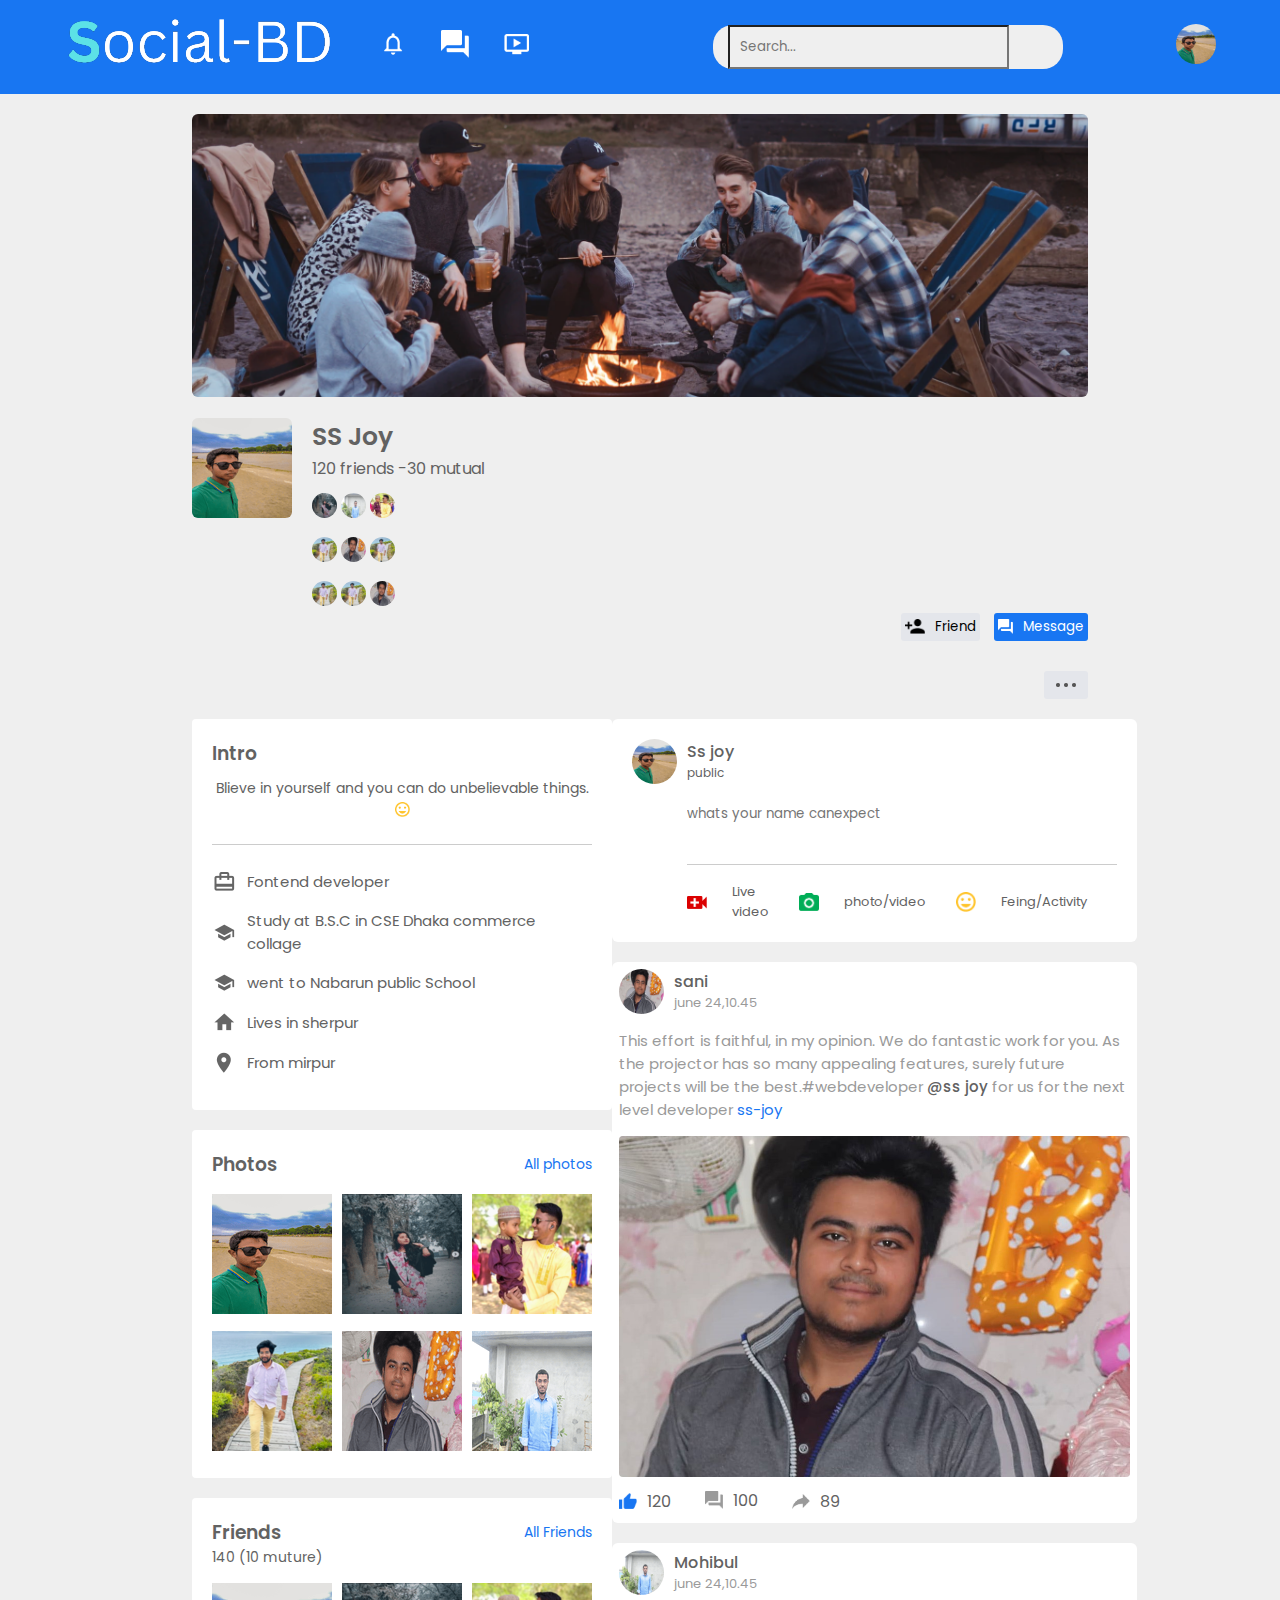
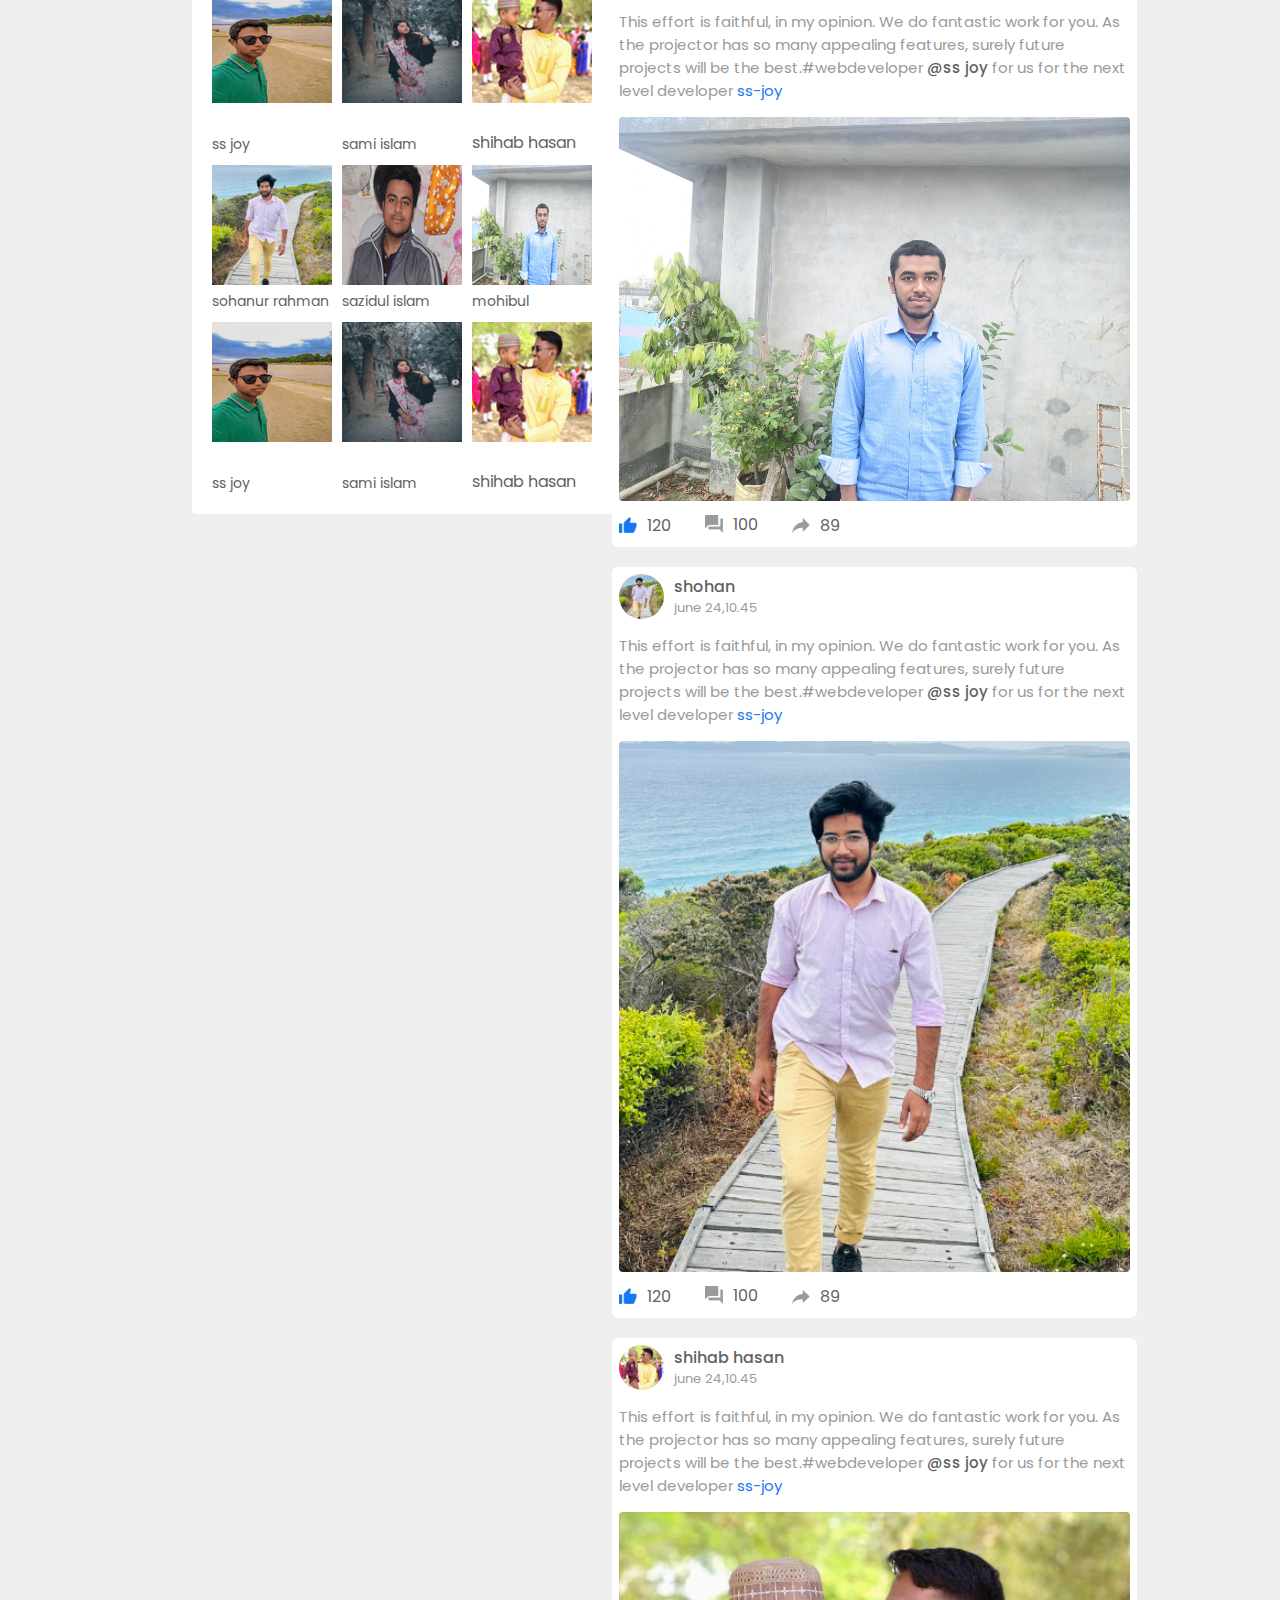
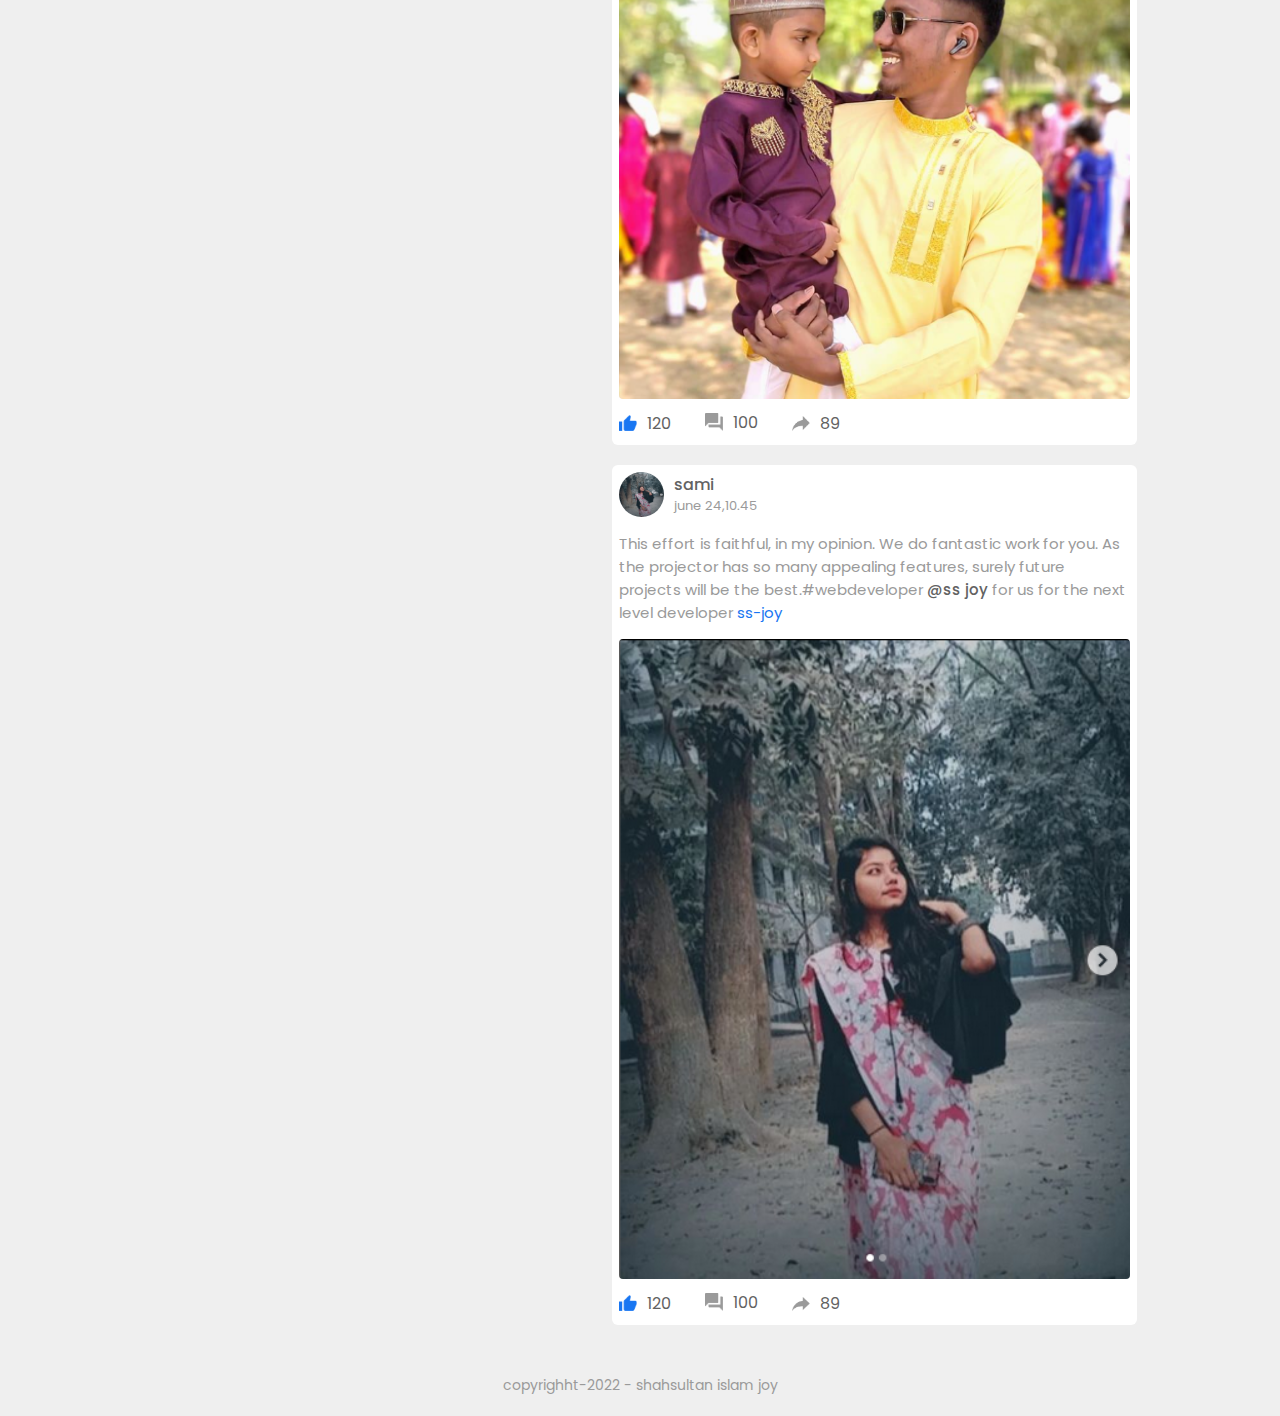
==== profile.html @ 5154b42f "ph social" ====
<!DOCTYPE html>
<html lang="en">
<head>
    <meta charset="UTF-8">
    <meta http-equiv="X-UA-Compatible" content="IE=edge">
    <meta name="viewport" content="width=device-width, initial-scale=1.0">
    
    <title>profile social media</title>
<!-- custom css -->

    <link rel="stylesheet" href="style.css">
    <link rel="stylesheet" href="./responsive.css">

     <!-- tailwind and daisy ui cdn -->

     <link href="https://cdn.jsdelivr.net/npm/daisyui@3.2.1/dist/full.css" rel="stylesheet" type="text/css" />
     <script src="https://cdn.tailwindcss.com"></script>
     <!-- Google font Poppins -->
     <link rel="preconnect" href="https://fonts.googleapis.com">
     <link rel="preconnect" href="https://fonts.gstatic.com" crossorigin>
     <link href="https://fonts.googleapis.com/css2?family=Poppins:wght@400;500;600;700;800&display=swap"
         rel="stylesheet">
 <!-- --------------font asewome------------ -->
 <link rel="stylesheet" href="https://cdnjs.cloudflare.com/ajax/libs/font-awesome/6.5.1/css/all.min.css" integrity="sha512-DTOQO9RWCH3ppGqcWaEA1BIZOC6xxalwEsw9c2QQeAIftl+Vegovlnee1c9QX4TctnWMn13TZye+giMm8e2LwA==" crossorigin="anonymous" referrerpolicy="no-referrer" />
     <!-- tailwind custom classes -->
     <script>
         tailwind.config = {
             theme: {
                 extend: {
                     colors: {
                         btn: '#da373d',
                         'primary': '#E76F51',
                         'primary-bg': 'rgba(231, 111, 81, 0.10)',
                     }
                 }
             }
         }
     </script>
 
     <!-- custom styles -->
     <style>
         .font-poppins {
             font-family: 'Poppins', sans-serif;
         }
     </style>

</head>
<body>
   
    <nav>

        <!-- ----------------- left nav --------------------------->
        
           <div class="nav-left">
            <a href="./index.html"><img src="./images/Social-BD LOGO.png" ></a>
      
            
            <ul>
               
                <li><img src="./images/notification.png" alt=""></li>
                <li><img src="./images/message.png" alt=""></li>
                <li><img src="./images/video.png" alt=""></li>
            </ul>
             </div>
        
        <!-- right  nav -->
        
        
            <div class="nav-right"></div>
        
               
             
        
            <div class="search-box">
                <div class="border rounded overflow-hidden flex">
                    <input type="text" class="px-4 py-2" placeholder="Search...">
                    <!-- <button class="flex items-center bg-slate-400 justify-center px-4 border-l">
                      <svg class="h-4 w-4 text-grey-dark" fill="currentColor" xmlns="http://www.w3.org/2000/svg" viewBox="0 0 24 24"><path d="M16.32 14.9l5.39 5.4a1 1 0 0 1-1.42 1.4l-5.38-5.38a8 8 0 1 1 1.41-1.41zM10 16a6 6 0 1 0 0-12 6 6 0 0 0 0 12z"/></svg>
                    </button> -->
                  </div>
                <!-- <img src="./images/search.png" >
                <input type="text" placeholder="Search">
                <div class="profile-deatils">

                  

                    <div class="pd-left"></div>

        
                    <div class="pd-right"></div>

                </div> -->
            </div>
          
        <div class="nav-user-icon online" onclick="settingMenuToggle()">
           <img src="./images/friend/joy.png" >
        </div>
        <!-- --  setting ------------ -->
        
        <div class="settings-menu">
        
            <!-- dark mode -->
        
            <div id="dark-btn" class="dark-btn-on">
                <span></span>
            </div>
        <!-- iner -->
        
           <div class="setting-menu-inner">
                <div class="user-profile">
                    <img src="./images/friend/joy.png" alt="">
                    <div>
                        <p>Ss joy</p>
                       <a href="./profile.html"> see your profile</a>

                </div>
            </div>
            <!--  -->
            <hr>
            <div class="user-profile">
                <img src="./images/feedback.png" alt="">
                <div>
                    <p>Give Feedback</p>
                   <a href="#"> Help us improve develop</a>
            </div>
            </div>
            <hr>
          
        
        <!-- setting links -->
            <div class="settings-links">
                <img src="./images/setting.png" alt="" class="settings-icon">
                <a href="http://">Settings Privacy <img src="./images/arrow.png" alt="" width="10px"> </a>
        
        
            </div>
        
            <!-- help -->
        
            <div class="settings-links">
                <img src="./images/help.png" alt="" class="settings-icon">
                <a href="http://">Help & Support <img src="./images/arrow.png" alt="" width="10px"> </a>
            </div>
        
            <!-- disply -->
        <div class="settings-links">
                <img src="./images/display.png" alt="" class="settings-icon">
                <a href="http://">Display & Accessibility <img src="./images/arrow.png" alt="" width="10px"> </a>
            </div>  
             <!-- logout -->
        
             <div class="settings-links">
                <img src="./images/logout.png" alt="" class="settings-icon">
                <a href="http://">Logout <img src="./images/arrow.png" alt="" width="10px"> </a>
            </div>
            
           
        
            
        
        
        </nav>


    



<!-- ----------------------profile page -->
<!-- -********************** -->

<div class="profile-container">
    <img src="./images/cover.png" alt="" class="cover-img">
    <div class="profile-deatils">
        <div class="pd-left">

            <div class="pd-row">

            <img src="./images/friend/joy.png" alt="" class="pd-image">
            <div class="text-blue-300">
                <h3>SS Joy</h3>
                <p>120 friends -30 mutual</p>
                <div  class="flex gap-2">
                    <div>
                        <img src="./images/friend/sami (1).png" alt="">
                <img src="./images/friend/mohibul (1).png" alt="">
                <img src="./images/friend/shahib (1).png" alt="">
                    </div>
                <div>
                    <img src="./images/friend/shohan (1).png" alt="">
                <img src="./images/friend/sani (1).png" alt=""> 
                
                <img src="./images/friend/shohan (1).png" alt="">
                
                </div>
                <div>
                    <img src="./images/friend/shohan (1).png" alt="">
                    <img src="./images/friend/shohan (1).png" alt="">
                <img src="./images/friend/sani (1).png" alt=""> 
                
                
                </div>
                </div>
               
            </div>

            </div>

        </div>

        <!-- pd right -------------->

        <div class="pd-right">

           <!-- 1st -->
            <button type="
            button"><img src="./images/add-friends.png" alt="">Friend</button>
            <!-- 2nd -->
            <button type="
            button"><img src="./images/message.png" alt="">Message</button>

            <br>
            <a href="http://"><img src="images/more.png" alt=""></a>
            <!--  -->
        </div>
    </div>

    <!-- info  -->

<div class="profile-info">
    <div class="info-col">
        <div class="profile-intro">
            <h3>Intro</h3>
            <p class="intro-text"> Blieve in yourself and you can do unbelievable things. <img src="./images/feeling.png" alt=""></p>
            <hr>
            <ul>
                <li><img src="./images/profile-job.png" alt=""> Fontend developer</li>
                <li><img src="./images/profile-study.png" alt="">Study at B.S.C in CSE Dhaka commerce collage </li>
                <li><img src="./images/profile-study.png" alt=""> went to  Nabarun public School </li>
                <li><img src="./images/profile-home.png" alt="">Lives in sherpur</li>
                <li><img src="./images/profile-location.png" alt="">From mirpur</li>

            </ul>
        </div>
<!-- 2nd -->
<div class="profile-intro">

    <div class="title-box">
        <h3>Photos</h3>
        <a href="http://">All photos</a>
    </div>

    
    <div class="photo-box">
        
        <div><img src="./images/friend/joy.png" alt=""></div>
        <div><img src="./images/friend/sami (1).png" alt=""></div>
        <div><img src="./images/friend/shahib (1).png"" ></div>
        <div><img src="./images/friend/shohan (1).png" alt=""></div>
        <div><img src="./images/friend/sani (1).png" alt=""></div>
        <div><img src="./images/friend/mohibul (1).png" alt=""></div>
    </div>
</div>

<!------ friend ---->

<div class="profile-intro">

    <div class="title-box">
        <h3>Friends</h3>
        <a href="http://">All Friends</a>
    </div>

    
    <p> 140 (10 muture)</p>
    <div class="friends-box">
        
        
        <div><img src="./images/friend/joy.png" alt=""><p>ss joy</p></div>
        <div><img src="./images/friend/sami (1).png" alt=""><p>sami islam</p></div>
        <div><img src="./images/friend/shahib (1).png"" >shihab hasan</div>
        <div><img src="./images/friend/shohan (1).png" alt=""><p>sohanur rahman</p></div>
        <div><img src="./images/friend/sani (1).png" alt=""><p>sazidul islam</p></div>
        <div><img src="./images/friend/mohibul (1).png" alt=""><p>mohibul</p></div>
        <div><img src="./images/friend/joy.png" alt=""><p>ss joy</p></div>
        <div><img src="./images/friend/sami (1).png" alt=""><p>sami islam</p></div>
        <div><img src="./images/friend/shahib (1).png"" >shihab hasan</div>
       
        
    </div>
</div>


    </div>

    
    <!-- post col -->
    <div class="post-col">

        <div class="write-post-container">
            <div class="user-profile">
                <img src="./images/friend/joy.png" alt="">
                <div>
                    <p>Ss joy</p>
                    <small><i class="fa-solid fa-caret-down"></i>public</small>
                </div>
            </div>
        
            <div class="post-input-container">
                <textarea rows="3" placeholder="whats your name canexpect"></textarea>
                <div class="add-post-links">
                    <a href="http://" ><img src="./images/live-video.png" alt="">Live video</a>
                    
                    <a href="http://" ><img src="./images/photo.png" alt="">photo/video</a>
                    <a href="http://" ><img src="./images/feeling.png" alt="">Feing/Activity</a>
                </div>
            </div>
        </div>
        
        
          <!--------- post container  1st ----- -->
        
          <div class="post-container">
        
            <div class="post-row">
        
                <div class="user-profile">
                    <img src="./images/friend/sani (1).png" alt="">
                    <div>
                        <p>sani</p>
                        <span><i class="fa-solid fa-caret-down"></i>
                        june 24,10.45</span>
                    </div>
                    
                </div>
                <a href="http://"><i class="fa-solid fa-ellipsis-v"></i></a>
        
            </div>
        
        
            
            <p class="post-text" >This effort is faithful, in my opinion. We do fantastic work for you.
As the projector has so many appealing features, surely future projects
 will be the best.#webdeveloper<span> @ss joy</span> for us for the next level developer <a href="http://">ss-joy</a></p>
            <img src="./images/sani.jpg" alt="" class="post-img">
        
        
        <div class="post-row">
            <div class="activity-icons">
        
            
            
                <div><img src="./images/like-blue.png" alt="">120</div>
                <div><img src="./images/comments.png" alt="">100</div>
                <div><img src="./images/share.png" alt="">89</div>
            </div>
        
        <div class="post-profile-icon">
            <img src="./images/profile.png" alt=""><i class="fa-solid fa-caret-down"></i>
        </div>
        
        </div>
        
        </div>
        
        <!--         post 2nd        -->
        
        <div class="post-container">
        
            <div class="post-row">
        
                <div class="user-profile">
                    <img src="./images/friend/mohibul (1).png" alt="">
                    <div>
                        <p>Mohibul</p>
                        <span><i class="fa-solid fa-caret-down"></i>
                        june 24,10.45</span>
                    </div>
                    
                </div>
                <a href="http://"><i class="fa-solid fa-ellipsis-v"></i></a>
        
            </div>
        
        
            
            <p class="post-text" >This effort is faithful, in my opinion. We do fantastic work for you.
As the projector has so many appealing features, surely future projects
 will be the best.#webdeveloper<span> @ss joy</span> for us for the next level developer <a href="http://">ss-joy</a></p>
            <img src="./images/mohibul.jpg" alt="" class="post-img">
        
        
        <div class="post-row">
            <div class="activity-icons">
        
            
            
                <div><img src="./images/like-blue.png" alt="">120</div>
                <div><img src="./images/comments.png" alt="">100</div>
                <div><img src="./images/share.png" alt="">89</div>
            </div>
        
        <div class="post-profile-icon">
            <img src="./images/profile.png" alt="">
            <i class="fa-solid fa-caret-down"></i>
        </div>
        
        </div>
        
        </div>
        
        <!--   post 3rd -->
        <div class="post-container">
        
            <div class="post-row">
        
                <div class="user-profile">
                    <img src="./images/friend/shohan (1).png" alt="">
                    <div>
                        <p>shohan</p>
                        <span><i class="fa-solid fa-caret-down"></i>
                        june 24,10.45</span>
                    </div>
                    
                </div>
                <a href="http://"><i class="fa-solid fa-ellipsis-v"></i></a>
        
            </div>
        
        
            
            <p class="post-text" >This effort is faithful, in my opinion. We do fantastic work for you.
As the projector has so many appealing features, surely future projects
 will be the best.#webdeveloper<span> @ss joy</span> for us for the next level developer <a href="http://">ss-joy</a></p>
            <img src="./images/shohan.png" alt="" class="post-img">
        
        
        <div class="post-row">
            <div class="activity-icons">
        
            
            
                <div><img src="./images/like-blue.png" alt="">120</div>
                <div><img src="./images/comments.png" alt="">100</div>
                <div><img src="./images/share.png" alt="">89</div>
            </div>
        
        <div class="post-profile-icon">
            <img src="./images/profile.png" alt=""><i class="fa-solid fa-caret-down"></i>
        </div>
        
        </div>
        
        </div>
        
        <!-- postcontain 4 -->
        <div class="post-container">
        
            <div class="post-row">
        
                <div class="user-profile">
                    <img src="./images/friend/shahib (1).png" alt="">
                    <div>
                        <p>shihab hasan</p>
                        <span><i class="fa-solid fa-caret-down"></i>
                        june 24,10.45</span>
                    </div>
                    
                </div>
                <a href="http://"><i class="fa-solid fa-ellipsis-v"></i></a>
        
            </div>
        
        
            
            <p class="post-text" >This effort is faithful, in my opinion. We do fantastic work for you.
As the projector has so many appealing features, surely future projects
 will be the best.#webdeveloper<span> @ss joy</span> for us for the next level developer <a href="http://">ss-joy</a></p>
            <img src="./images/shahib.png" alt="" class="post-img">
        
        
        <div class="post-row">
            <div class="activity-icons">
        
            
            
                <div><img src="./images/like-blue.png" alt="">120</div>
                <div><img src="./images/comments.png" alt="">100</div>
                <div><img src="./images/share.png" alt="">89</div>
            </div>
        
        <div class="post-profile-icon">
            <img src="./images/profile.png" alt=""><i class="fa-solid fa-caret-down"></i>
        </div>
        
        </div>
        
        </div>
        
        <!-- 6th post -->
        <div class="post-container">
        
            <div class="post-row">
        
                <div class="user-profile">
                    <img src="./images/friend/sami (1).png" alt="">
                    <div>
                        <p>sami</p>
                        <span><i class="fa-solid fa-caret-down"></i>
                        june 24,10.45</span>
                    </div>
                    
                </div>
                <a href="http://"><i class="fa-solid fa-ellipsis-v"></i></a>
        
            </div>
        
        
            
            <p class="post-text" >This effort is faithful, in my opinion. We do fantastic work for you.
As the projector has so many appealing features, surely future projects
 will be the best.#webdeveloper<span> @ss joy</span> for us for the next level developer <a href="http://">ss-joy</a></p>
            <img src="./images/sami.png" alt="" class="post-img">
        
        
        <div class="post-row">
            <div class="activity-icons">
        
            
            
                <div><img src="./images/like-blue.png" alt="">120</div>
                <div><img src="./images/comments.png" alt="">100</div>
                <div><img src="./images/share.png" alt="">89</div>
            </div>
        
        <div class="post-profile-icon">
            <img src="./images/profile.png" alt=""><i class="fa-solid fa-caret-down"></i>
        </div>
        
        </div>
        
        </div>

    </div>
</div>

</div>

    <!-- fotter -->

    <div class="footer">
        <p> copyrighht-2022 - shahsultan islam joy</p>
    
    </div>

    <!-- font asewom -->

    <script src="https://kit.fontawesome.com/4b2acde997.js" crossorigin="anonymous"></script>

<!-- js -->
<script src="./script.js"></script>
    
</body>
</html>
---- style.css ----
*{
    margin: 0;
    padding: 0;
    font-family: 'poppins',sans-serif;
    box-sizing: border-box;

}

:root{
    --body-color:#efefef;
    --nav-color:#1876f2;
    --bg-color:#fff;
}

.dark-theme{
    --body-color:#0a0a0a;
    --nav-color:#000;
    --bg-color:#000;

}

body{
    background: var(--body-color
    );
    transition: background 0.3s;
}

/*-----nav ------ */

nav{
    display: flex;
    align-items: center;
    justify-content: space-between;
    background: var(--nav-color);
    padding: 5px 5%;
    position: sticky;
    top: 0;
    z-index: 100;
    
}
/* logo */

.logo{
    width:160px;
    margin-right: 45px;
}

/* nav left */
.nav-left ,.nav-right{
    display: flex;
    align-items: center;
}
.nav-left ul li{
    list-style: none;
    display: inline-block;
    text-decoration: none;
}
.nav-left ul li img{
    width: 28px;
    margin: 0 15px;
}

/* nav right */
.nav-user-icon img{
    width: 40px;
    border-radius: 50%;
    cursor: pointer;
}

.nav-user-icon{
    margin-left: 30px;
}

/* --------------------setting---------------------- */

.settings-menu{
    position: absolute;
    width: 90%;
    max-width: 350px;
    
    background:var(--bg-color);
    box-shadow: 0 0 10px rgba(0,0,0,0.4);
    border-radius: 4px;
    overflow: hidden;
    max-height: 0;
    top: 108%;
    right: 5%;
    transition: max-height 0.3s;
}

#dark-btn{
    position: absolute;
    top: 20PX;
    right: 20PX;
    background: #661ac3;
    width: 45px;
    height: auto;
    border-radius: 15px;
    padding: 2px 3px;
    cursor: pointer;
    display: flex;
    transition: padding-left 0.5s, background 0.5s;
}
#dark-btn span{
    width: 18px;
    height: 18px;
    background: var(--bg-color);
    border-radius: 50%;
    display: inline-block;
}

#dark-btn.dark-btn-on{
    padding-left: 23px;
    background: #fff;
}

.settings-men-height{
    max-height: 450px;
}

.user-profile a{
    font-size: 12px;
    color: #1876f2;
    text-decoration: none;
}

.setting-menu-inner{
    padding: 20px;

}

.settings-menu hr{
    border:0;
    height: 1px;
    background: #919191;
    margin: 15px 0;
}


.settings-links{
    display: flex;
    align-items: center;
    margin:16px 0 ;
}
.settings-links .settings-icon{
    width: 38px;
    margin-right: 10px;
    border-radius: 50%;
}
.settings-links a{
    display: flex;
    flex: 1;
    align-items: center;
    justify-content: space-between;
    text-decoration: none;
    color: #626262;
}


.online{
    position: relative;
}
.online::after{
    content: '';
    width: 7px;
    height: 7px;
    /* border: 1px solid var( --bg-color); */
    border-radius: 50%;
    background: #41db51;
}
/* search box */

.search-box{
    background: #efefef;
    width: 350px;
    border-radius: 20px;
    display: flex;
    align-items: center;
    padding: 0 15px;
}
.search-box img{
    width: 13px;
}
.search-box input{
    width: 100%;
    background: transparent;
   padding: 10px;
    outline: none;
}

/* ---------container-------- */

.container{
    display: flex;
    justify-content: space-between;
    gap: 30px;
    padding: 13px 5%;
}
.left-sidebar{
    /* background: #cbdffa; */
    flex-basis: 25%;
    position: sticky;
    top: 70px;
    align-self: flex-start;

}

.right-sidebar{
     background: var(--bg-color); 
    flex-basis: 25%;
    position: sticky;
    top: 70px;
    align-self: flex-start;
    color:  #626262;
    padding: 20px;
    border-radius: 4px;
    /* background: #626262; */
   
}
.right-event h4{
    font-weight: 500;
    font-size: 16px;
 
}

.main-content{
    flex-basis: 47%;

}


/* container left */

.imp-links a,.shortcut-links a {
    text-decoration: none;
    display: flex;
    gap: 3px;
    margin: 10px 10px;
    align-items: center;
    margin-bottom: 30px;
    color: #626262;
}
.imp-links a img{
    width: 25px;


}
.imp-links a:last-child{
    color: #1876f2;
}
.imp-links{
    border-bottom: 1px solid #ccc;
}
.shortcut-links a img{
    width: 40px;
    border-radius: 4px;
    margin-right: 15px;
}
.shortcut-links p{
    margin: 25px 0;
    color: #626262;
    font-weight: 500;
}

/* ----------------SIDE RIGHT---------- */


.side-title{
    display: flex;
    align-items: center;
    justify-content: space-between;
    margin-bottom: 18px;
}
.side-title a{
    text-decoration: none;
    color: #1876f2;
    font-size: 12px;
}

/* EVENT */

.event{
    display: flex;
    font-size: 14px;
    margin-bottom: 20px;
}
.left-event{
    border-radius: 10px;
    height: 65px;
    width: 65px;
    margin-right: 15px;
    padding-top: 10px;
    text-align: center;
    position: relative;
    overflow: hidden;
    box-shadow: 0 0 rgba(0,0,0,0.1);
  
}
.event p{
    font-size: 12px;

}
.event a{
    font-size: 12px;
    text-decoration: none;
    color: #1876f2;

}
.left-event span{
    position: absolute;
    bottom: o;
    left: 0;
    width: 100%;
    color: var(--bg-color);
    background: #1876f2;
    font-size: 10px;
    padding: 4px 0;
}

/* side bar ads */

.sidebar-ads{
    width: 100%;
    border: 4px;
}

/* -------online list--------- */
.online-list{
    display: flex;
    align-items: center;
    margin-bottom: 20px;

}
.online-list .online img{
    width: 40px;
    border-radius: 50%;
}
.online-list.online{
    width: 40px;
    border-radius: 50%;
    margin-right: 15px;
}
.online-list.online::after{
    top: unset;
    bottom: 15px;

}

/*-------- middle side--------------- */

.story-gallery{
    display: flex;
    justify-content: space-between;
    margin-bottom: 20px;

   
    /* transform-origin: right top; */
    

}


.story{
    /* flex-basis: 18%; */
   flex-basis:12%;
    padding:20%;
   position: relative;
  background-position: center;
  background-size: cover;
 border-radius: 10px;
 margin: 1px;

}




.story p {
    position: absolute;
    bottom: 10px;
    width: 100%;
    left: 2px;
    text-align: center;
    color: #fff;
    font-size: 14px;
}
.story img{
    position: absolute;
    width: 45px;
    border-radius: 50%;
    top: 10px;
    left: 10px;
   border-radius:  5px solid #1876f2;

}
.story1{
    background-image: linear-gradient(transparent,rgba(0,0,0,0.5)),url(images/stutus/joy.png);
 
   
 
    
}
.story2{
    background-image: linear-gradient(transparent,rgba(0,0,0,0.5)),url(./images/sani.jpg);
   
}
.story3{
    background-image: linear-gradient(transparent,rgba(0,0,0,0.5)),url(images/stutus/shohan.png);
    
}
.story4{
    background-image: linear-gradient(transparent,rgba(0,0,0,0.5)),url(./images/status-3.png)
}
.story5{
    background-image: linear-gradient(transparent,rgba(0,0,0,0.5)),url(images/status-4.png);
}
/* .story6{
    background-image: linear-gradient(transparent,rgba(0,0,0,0.5)),url(images/friend/);
} */
.story.story1 img{
    top: unset;
    left: 50%;
    bottom: 40px;
   transform: translateX(-50%);
   border: 0;
   width: 45px;

}
/* profile */
.write-post-container{
    width: 100%;
    background: var(--bg-color);
    border-radius: 6px;
    padding: 20px;
    color: #626262;
}
.user-profile{
    display: flex;
    align-items: center;
}
.user-profile img{
    width: 45px;
    border-radius: 50%;
    margin-right: 10px;
}
.user-profile p{
    margin-bottom: -5px;
    font-weight: 500;
    color: #626262;
}
.user-profile small{
    font-size: 12px;
}
.post-input-container{
    padding-left: 55px;
    padding-top: 20px;
}
.post-input-container textarea{
    width: 100%;
    border: 0;
    outline: 0;
    border-bottom: 1px solid #ccc;
   background: transparent;
   resize: none;
}
.add-post-links{
    display: flex;
    margin-top: 10px;

}
.add-post-links a{
    text-decoration: none;
    align-items: center;
    display: flex;
    color: #626262;
    margin-right: 30px;
    font-size: 13px;
}
.add-post-links a img{
    width: 20px;
    margin-right: 25px;
}
.post-container{
    width: 100%;
    padding: 7px;
    background: var(--bg-color);
    border-radius: 6px;
    color: #626262;
    margin: 20px 0;
    
}
.user-profile span{
    font-size: 13px;
    color: #9a9a9a;
}

.post-text{
    color: #9a9a9a;
    margin: 15px 0;
    font-size: 15px;
 
}
.post-text span{
    color: #626262;
    font-weight: 500;
}
.post-text a{
    color: #1876f2;
    text-decoration: none;
}

.post-img{
    width:100%;
    border-radius: 4px;
    margin-bottom: 4px;
}

.post-row{
    display: flex;
    align-items: center;
    justify-content: space-between;
}
.activity-icons div img{
    width: 18px;
    margin-right: 10px;

}

.activity-icons div{
    display: inline-flex;
   align-items: center;
    margin-right: 30px;
}
.post-profile-icon{
    display: flex;
    align-items: center;

}
.post-profile-icon img{
    width: 20px;
    
    border-radius: 50%;
   
    margin-right: 5px;

}

.post-row a{
    color: #9a9a9a;
}

.load-more-button{
    display: block;
    margin: auto;
    cursor: pointer;
    color: #1876f2;
    padding: 5px 10px;
    border: 1px solid #919191;
    background: #626262;
    background: transparent;
    border-radius: 4px;
}
.footer{
    text-align: center;
    color: #9a9a9a;
    padding: 10px 0 20px;
    font-size: 14px;
    font-family: Arial, Helvetica, sans-serif;
}


/* --------------profile page---- */
/* .......................... */

.profile-container{
    padding: 20px 15%;
    color: #626262;
}
.cover-img{
    width: 100%;
    border-radius: 6px;
    margin-bottom: 14px;
}
/* .profile-deatils{
    background:var(--bg-color);
    padding: 20px;
    border-radius: 4px;
    align-items:flex-start;
    display: flex;
    justify-content: space-between;
    
} */
.pd-row{
    display: flex;
    align-items: flex-start;
}
.pd-image{
    width: 100px;
    margin-right: 20px;
    border-radius: 6px;

}
.pd-row div h3{
    font-size: 25px;
    font-weight: 600;

}
.pd-row div img{
    width: 25px;
    border-radius: 50%;
    margin-top: 12px;
}

/* pd right */
.pd-right button{
    background: #1876f2;
    border: 0;
    outline: 6px 10px;
    display: inline-flex;
    align-items: center;
    color: #fff;
    margin-left: 10px;
    cursor: pointer;
    padding: 4px;
    border-radius: 3px;
}
.pd-right button img{
    height: 15px;
    margin-right: 10px;
}
.pd-right button:first-child{
    background: #e4e6eb;
    color: #000;
}
.pd-right{
    text-align: right;

}
.pd-right a {
    background: #e4e6eb;
    border-radius: 3px;
    padding: 12px;
    display: inline-flex;
    margin-top: 30px;

}

.pd-right a img{
    width: 20px;
    
}
.profile-info{
    display: flex;
    align-self: flex-start;
    justify-content: space-between;
    margin-top: 20px;
}
.info-col{
    flex-basis: 33%;
}
.post-col{
    flex-basis: 65%;
}
/*--------- intro      */
.profile-intro{
    background: var(--bg-color);
    padding: 20px;
    margin-bottom: 20px;
    border-radius: 4px;
}
.profile-intro h3{
    font-weight: 600;

}
.intro-text{
    text-align: center;
    margin: 10px 0;
    font-size: 15px;
}
.intro-text img{
    width: 15px;
    margin-bottom: -3px;
}
.profile-intro hr{
    border: 0;
    height: 1px;
    background: #ccc;
    margin: 24px 0;
}
.profile-intro ul li{
    list-style: none;
    font-size: 15px;
    margin: 15px 0;
    display: flex;
    align-items: center;
}
.profile-intro ul li img{
    width: 25px;
    margin-right: 10px;
}
.title-box{
    display: flex;
    align-items: center;
    justify-content: space-between;
}
.title-box a{
    text-decoration: none;
    color: #1876f2;
    font-size: 14px;

}
.photo-box{
    display: grid;
    grid-template-columns: repeat(3,auto);
    grid-gap:10px ;
    margin-top: 15px;
}
.photo-box div img{
    width: 100;
    cursor: pointer;
}

/*----- friends box --------------*/
.profile-intro p{
    font-size: 14px;

}
.friends-box{
    display: grid;
    grid-template-columns: repeat(3,auto);
    grid-gap:10px ;
    margin-top: 15px;
}
.friends-box div img{
    width: 100;
    cursor: pointer;
    padding-bottom: 20px;
}
    .friends-box div {
        position: relative;
    }
    .friends-box p{
        position: absolute;
        bottom: 0;
        left: 0;
    }
---- responsive.css ----
/* --- media home page */
@media(max-width:900px){
    .right-sidebar{
        display: none;
    }
    .left-sidebar{
        display: none;
    }
    nav{
       flex-wrap: wrap;
    }
    .search-box{
        display: none;
    }
    .logo{
        width: 110px;
        margin-right: 20px;
    }
    .nav-left ul li img{
        width: 20px;
        margin:0 8px;
    }
    .add-post-links{
        flex-wrap: wrap;
    }
    .main-content{
        flex-basis: 100%;
    }
    .story img{
        width: 30px;
        border-width: 3px;
    }
    .story p{
        font-size: 10px;
    }
    .story.story1 img{
        width: 25px;
        bottom: 30px;
    }
    .add-post-links a{
        margin-right: 12px;
        font-size: 9px;

    }
    .add-post-links a img{
        margin-right: 5px;
        width: 16px;

    }
    .post-input-container{
        padding-left: 0;
    }
}


/* media quarry for profile page */
@media (max-width:900px){
    .profile-container{
        padding: 20px 5%;
    }
    .profile-deatils{
        flex-wrap: wrap;
    }
    .pd-right{
        text-align: left;
        margin-top: 15px;
    }
    .pd-right button{
        margin-left: 0;
        margin-right: 10px;
    }
    .pd-row div h3{
        font-size: 16px;
    }
    .profile-info{
        flex-wrap: wrap;
    }
    .info-col,.post-col{
        flex-basis: 100%;
    }

    nav{
        flex-wrap: wrap;
     }
     .search-box{
         display: none;
     }
     .logo{
         width: 110px;
         margin-right: 20px;
     }
     .nav-left ul li img{
         width: 20px;
         margin:0 8px;
     }
    
}
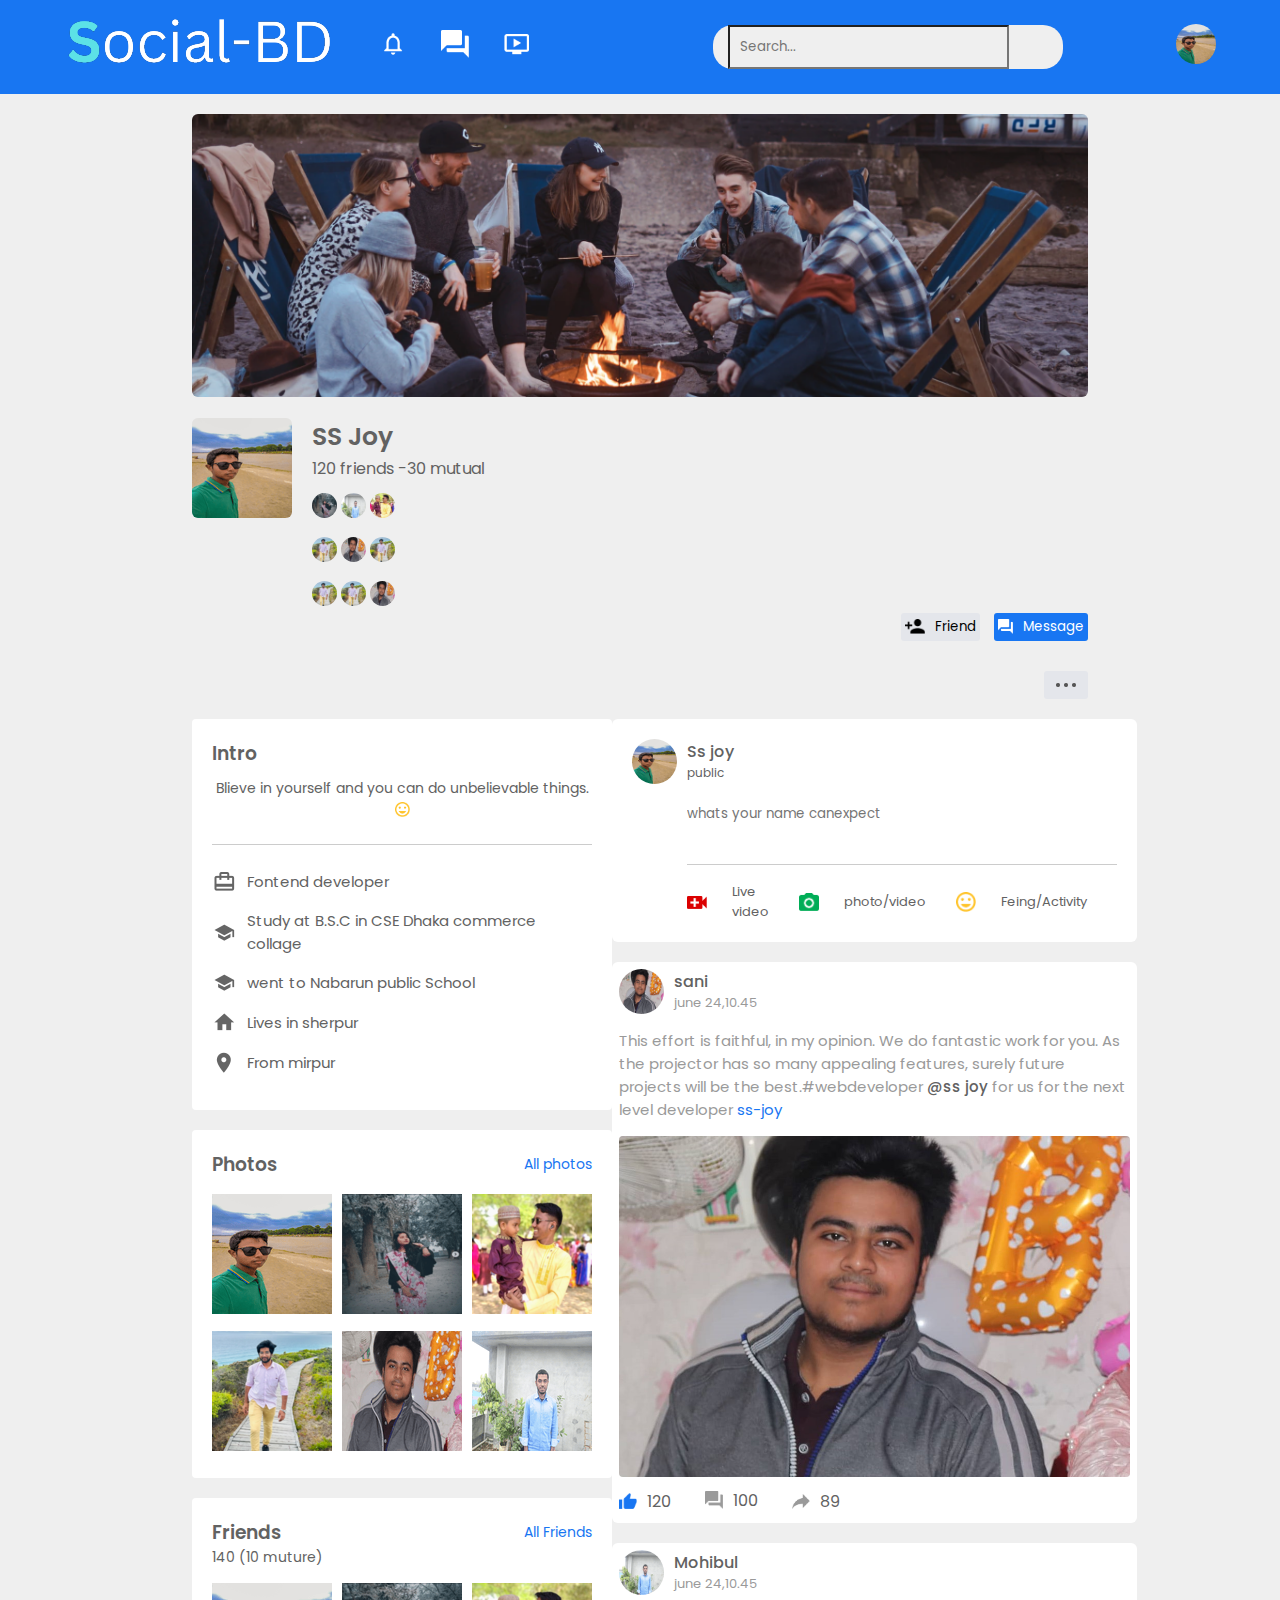
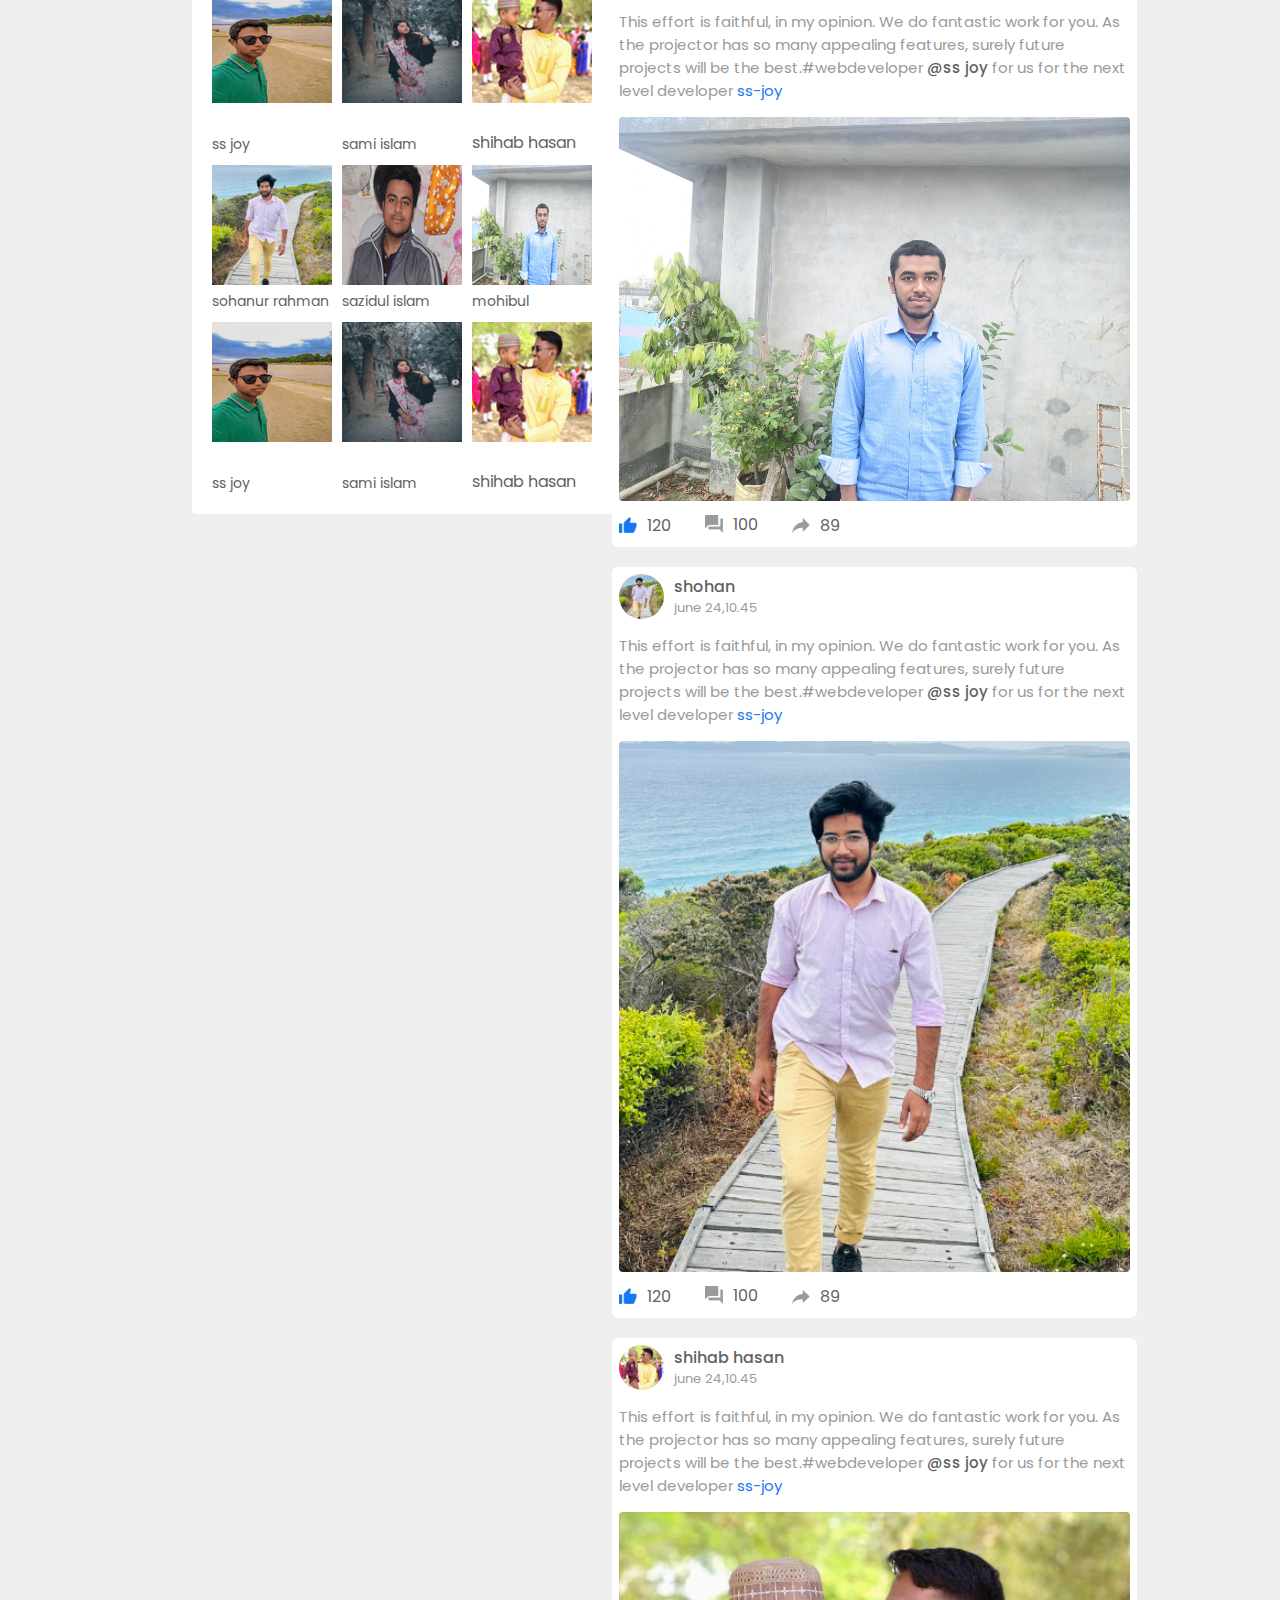
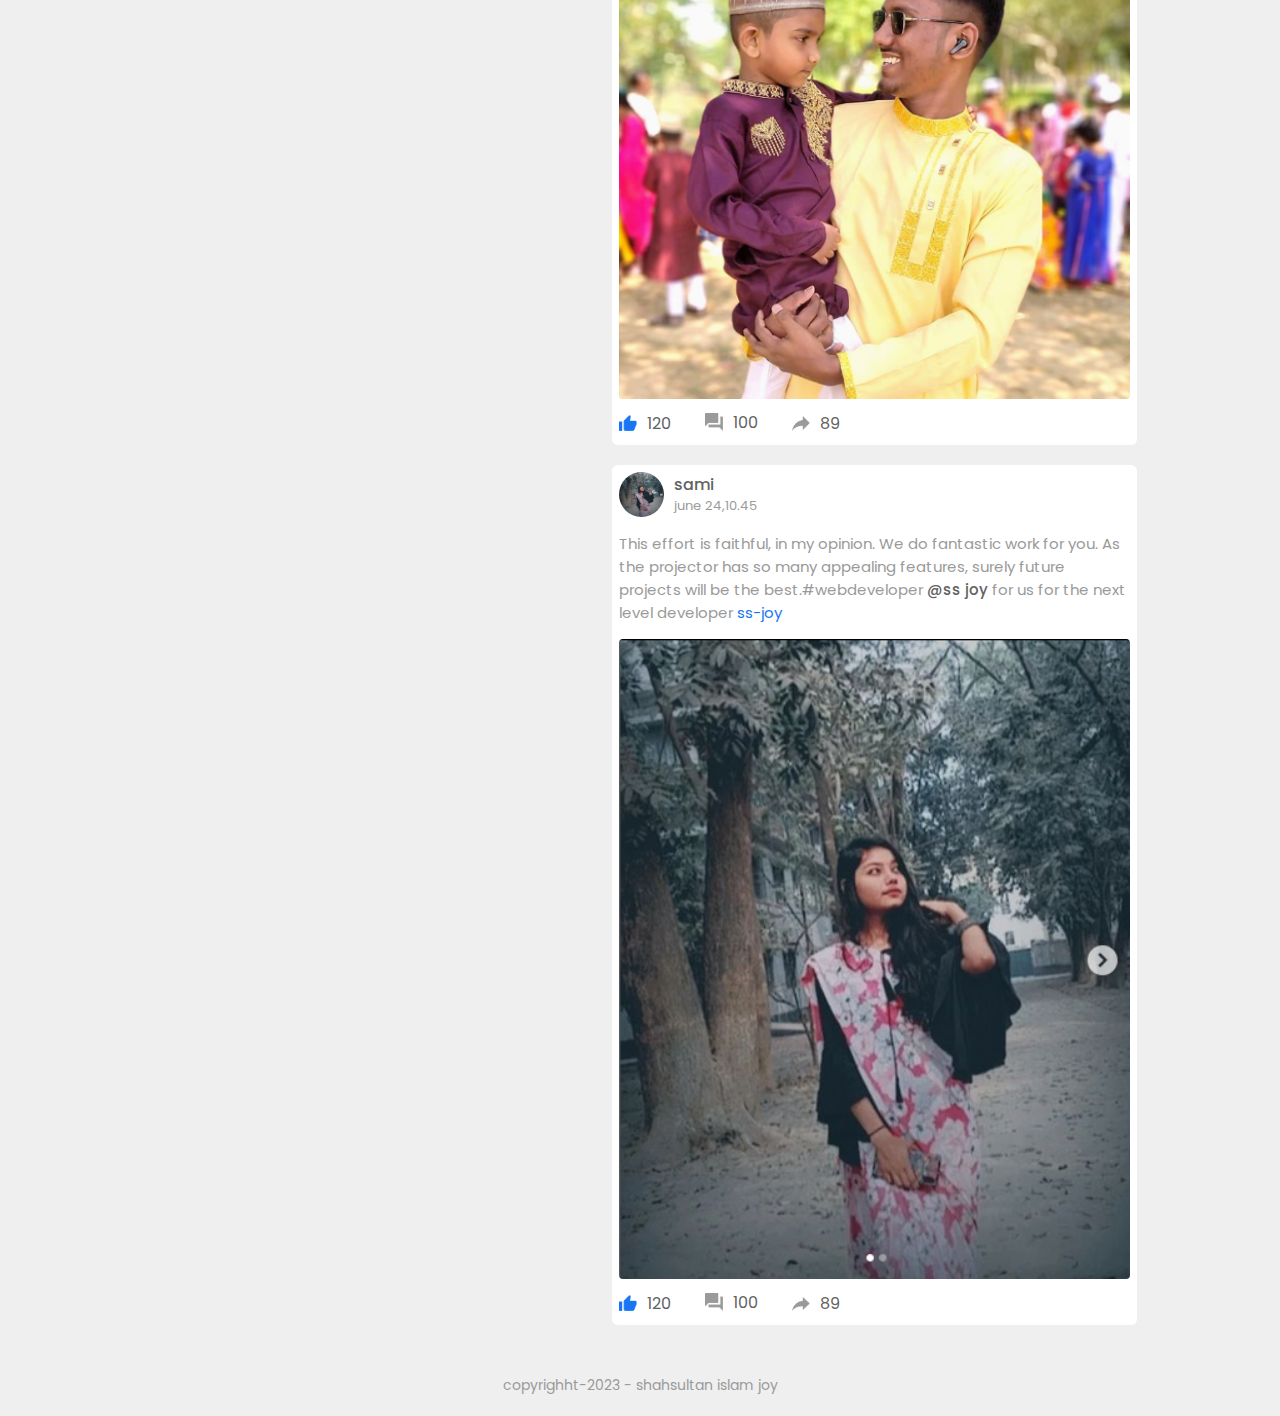
==== commit 2df88e47: "just add new" ====
--- a/profile.html
+++ b/profile.html
@@ -548,8 +548,8 @@
 
     <!-- fotter -->
 
-    <div class="footer">
-        <p> copyrighht-2022 - shahsultan islam joy</p>
+    <div class="footer ">
+        <p class="mr-4" > copyrighht-2023 - shahsultan islam joy</p>
     
     </div>
 
--- a/style.css
+++ b/style.css
@@ -744,3 +744,8 @@
         bottom: 0;
         left: 0;
     }
+    .footer{
+        justify-content: center;
+        align-items: center;
+        text-align: center;
+    }
